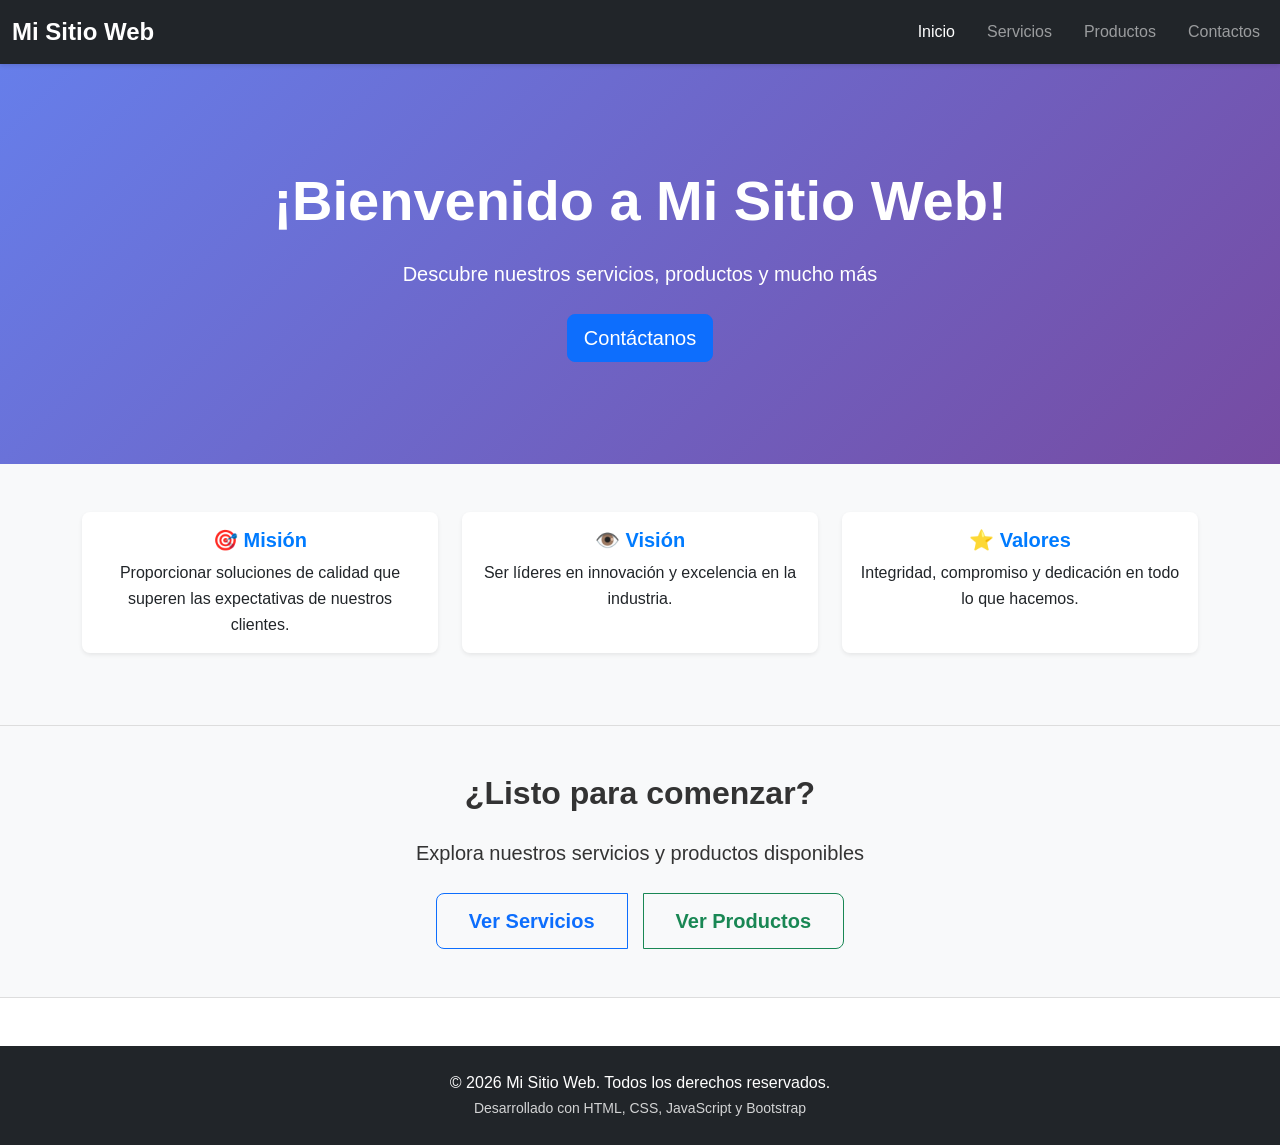
==== index.html @ 95b2ed7b "website creation" ====
<!DOCTYPE html>
<html lang="es">
<head>
    <meta charset="UTF-8">
    <meta name="viewport" content="width=device-width, initial-scale=1.0">
    <title>Mi Sitio Web</title>
    <!-- Bootstrap CSS -->
    <link href="https://cdn.jsdelivr.net/npm/bootstrap@5.3.0/dist/css/bootstrap.min.css" rel="stylesheet">
    <!-- Custom CSS -->
    <link rel="stylesheet" href="src/styles/style.css">
</head>
<body>
    <!-- Navegación -->
    <nav class="navbar navbar-expand-lg navbar-dark bg-dark sticky-top">
        <div class="container-fluid">
            <a class="navbar-brand" href="index.html">
                <strong>Mi Sitio Web</strong>
            </a>
            <button class="navbar-toggler" type="button" data-bs-toggle="collapse" data-bs-target="#navbarNav" aria-controls="navbarNav" aria-expanded="false" aria-label="Toggle navigation">
                <span class="navbar-toggler-icon"></span>
            </button>
            <div class="collapse navbar-collapse" id="navbarNav">
                <ul class="navbar-nav ms-auto">
                    <li class="nav-item">
                        <a class="nav-link active" aria-current="page" href="index.html">Inicio</a>
                    </li>
                    <li class="nav-item">
                        <a class="nav-link" href="public/servicios.html">Servicios</a>
                    </li>
                    <li class="nav-item">
                        <a class="nav-link" href="public/productos.html">Productos</a>
                    </li>
                    <li class="nav-item">
                        <a class="nav-link" href="public/contactos.html">Contactos</a>
                    </li>
                </ul>
            </div>
        </div>
    </nav>

    <!-- Contenido Principal -->
    <main>
        <!-- Hero Section -->
        <section class="hero-section text-white text-center py-5">
            <div class="container">
                <h1 class="display-4 fw-bold mb-4">¡Bienvenido a Mi Sitio Web!</h1>
                <p class="lead mb-4">Descubre nuestros servicios, productos y mucho más</p>
                <button class="btn btn-primary btn-lg" onclick="mostrarMensaje()">Contáctanos</button>
            </div>
        </section>

        <!-- Sección de Características -->
        <section class="features py-5">
            <div class="container">
                <div class="row">
                    <div class="col-md-4 mb-4">
                        <div class="card h-100 shadow-sm">
                            <div class="card-body text-center">
                                <h5 class="card-title">🎯 Misión</h5>
                                <p class="card-text">Proporcionar soluciones de calidad que superen las expectativas de nuestros clientes.</p>
                            </div>
                        </div>
                    </div>
                    <div class="col-md-4 mb-4">
                        <div class="card h-100 shadow-sm">
                            <div class="card-body text-center">
                                <h5 class="card-title">👁️ Visión</h5>
                                <p class="card-text">Ser líderes en innovación y excelencia en la industria.</p>
                            </div>
                        </div>
                    </div>
                    <div class="col-md-4 mb-4">
                        <div class="card h-100 shadow-sm">
                            <div class="card-body text-center">
                                <h5 class="card-title">⭐ Valores</h5>
                                <p class="card-text">Integridad, compromiso y dedicación en todo lo que hacemos.</p>
                            </div>
                        </div>
                    </div>
                </div>
            </div>
        </section>

        <!-- Sección Call to Action -->
        <section class="cta-section bg-light py-5">
            <div class="container text-center">
                <h2 class="mb-4">¿Listo para comenzar?</h2>
                <p class="mb-4 lead">Explora nuestros servicios y productos disponibles</p>
                <div class="btn-group" role="group">
                    <a href="public/servicios.html" class="btn btn-outline-primary btn-lg">Ver Servicios</a>
                    <a href="public/productos.html" class="btn btn-outline-success btn-lg">Ver Productos</a>
                </div>
            </div>
        </section>
    </main>

    <!-- Footer -->
    <footer class="bg-dark text-white text-center py-4 mt-5">
        <div class="container">
            <p class="mb-0">&copy; 2026 Mi Sitio Web. Todos los derechos reservados.</p>
            <small>Desarrollado con HTML, CSS, JavaScript y Bootstrap</small>
        </div>
    </footer>

    <!-- Bootstrap JS -->
    <script src="https://cdn.jsdelivr.net/npm/bootstrap@5.3.0/dist/js/bootstrap.bundle.min.js"></script>
    <!-- Custom JS -->
    <script src="src/scripts/script.js"></script>
</body>
</html>
---- src/styles/style.css ----
/* Estilos Personalizados */

:root {
    --primary-color: #007bff;
    --dark-color: #212529;
    --light-color: #f8f9fa;
}

body {
    font-family: 'Segoe UI', Tahoma, Geneva, Verdana, sans-serif;
    line-height: 1.6;
    color: #333;
}

/* Navegación */
.navbar {
    box-shadow: 0 2px 4px rgba(0, 0, 0, 0.1);
}

.navbar-brand {
    font-size: 1.5rem;
    color: #fff !important;
}

.navbar-nav .nav-link {
    margin-left: 1rem;
    transition: color 0.3s ease;
}

.navbar-nav .nav-link:hover {
    color: var(--primary-color) !important;
}

/* Hero Section */
.hero-section {
    background: linear-gradient(135deg, #667eea 0%, #764ba2 100%);
    min-height: 400px;
    display: flex;
    align-items: center;
}

.hero-section h1 {
    animation: fadeInDown 1s ease-in;
}

.hero-section p {
    animation: fadeInUp 1s ease-in;
}

.hero-section .btn {
    animation: fadeInUp 1.2s ease-in;
}

/* Features Section */
.features {
    background-color: var(--light-color);
}

.features .card {
    border: none;
    transition: transform 0.3s ease, box-shadow 0.3s ease;
    border-radius: 8px;
}

.features .card:hover {
    transform: translateY(-10px);
    box-shadow: 0 10px 25px rgba(0, 0, 0, 0.15) !important;
}

.features .card-title {
    color: var(--primary-color);
    font-weight: 600;
}

/* CTA Section */
.cta-section {
    border-top: 1px solid #ddd;
    border-bottom: 1px solid #ddd;
}

.cta-section h2 {
    color: #333;
    font-weight: 700;
    margin-bottom: 1rem;
}

.cta-section .btn-group {
    gap: 1rem;
}

.cta-section .btn {
    font-weight: 600;
    padding: 0.75rem 2rem;
    transition: all 0.3s ease;
}

.cta-section .btn:hover {
    transform: translateY(-2px);
}

/* Footer */
footer {
    margin-top: auto;
}

footer small {
    opacity: 0.8;
}

/* Main */
main {
    min-height: calc(100vh - 200px);
}

/* Animaciones */
@keyframes fadeInDown {
    from {
        opacity: 0;
        transform: translateY(-30px);
    }
    to {
        opacity: 1;
        transform: translateY(0);
    }
}

@keyframes fadeInUp {
    from {
        opacity: 0;
        transform: translateY(30px);
    }
    to {
        opacity: 1;
        transform: translateY(0);
    }
}

/* Responsive */
@media (max-width: 768px) {
    .navbar-nav .nav-link {
        margin-left: 0;
        padding: 0.5rem 0;
    }

    .hero-section h1 {
        font-size: 2rem;
    }

    .cta-section .btn-group {
        flex-direction: column;
        width: 100%;
    }

    .cta-section .btn {
        width: 100%;
    }
}
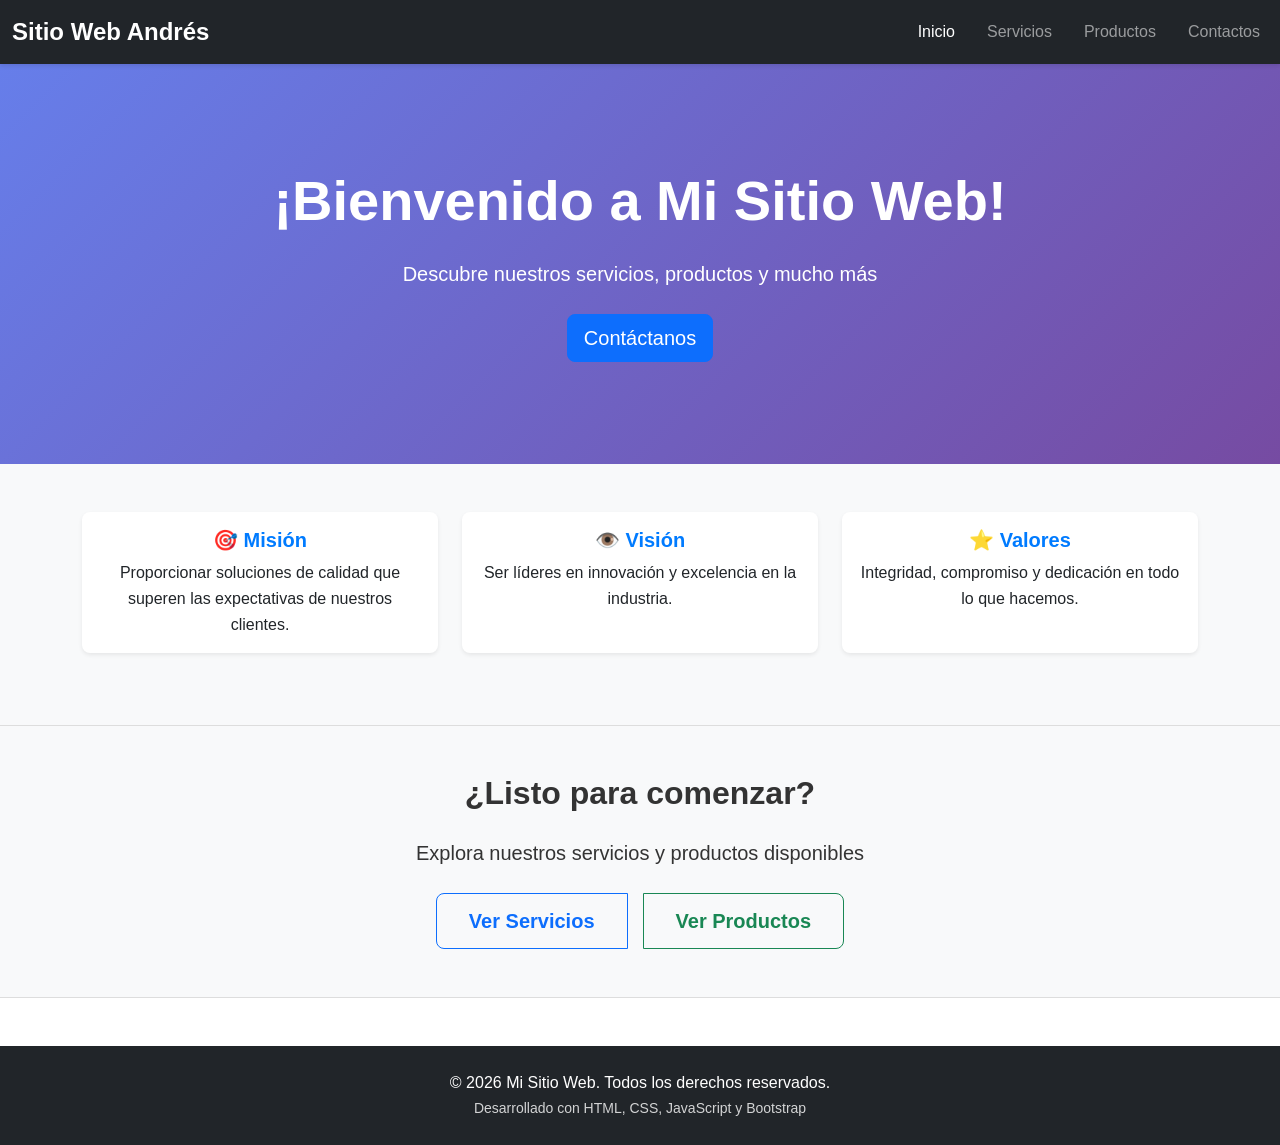
==== commit 17b3e9f8: "feat:add tittle principal page" ====
--- a/index.html
+++ b/index.html
@@ -14,7 +14,7 @@
     <nav class="navbar navbar-expand-lg navbar-dark bg-dark sticky-top">
         <div class="container-fluid">
             <a class="navbar-brand" href="index.html">
-                <strong>Mi Sitio Web</strong>
+                <strong>Sitio Web Andrés</strong>
             </a>
             <button class="navbar-toggler" type="button" data-bs-toggle="collapse" data-bs-target="#navbarNav" aria-controls="navbarNav" aria-expanded="false" aria-label="Toggle navigation">
                 <span class="navbar-toggler-icon"></span>
